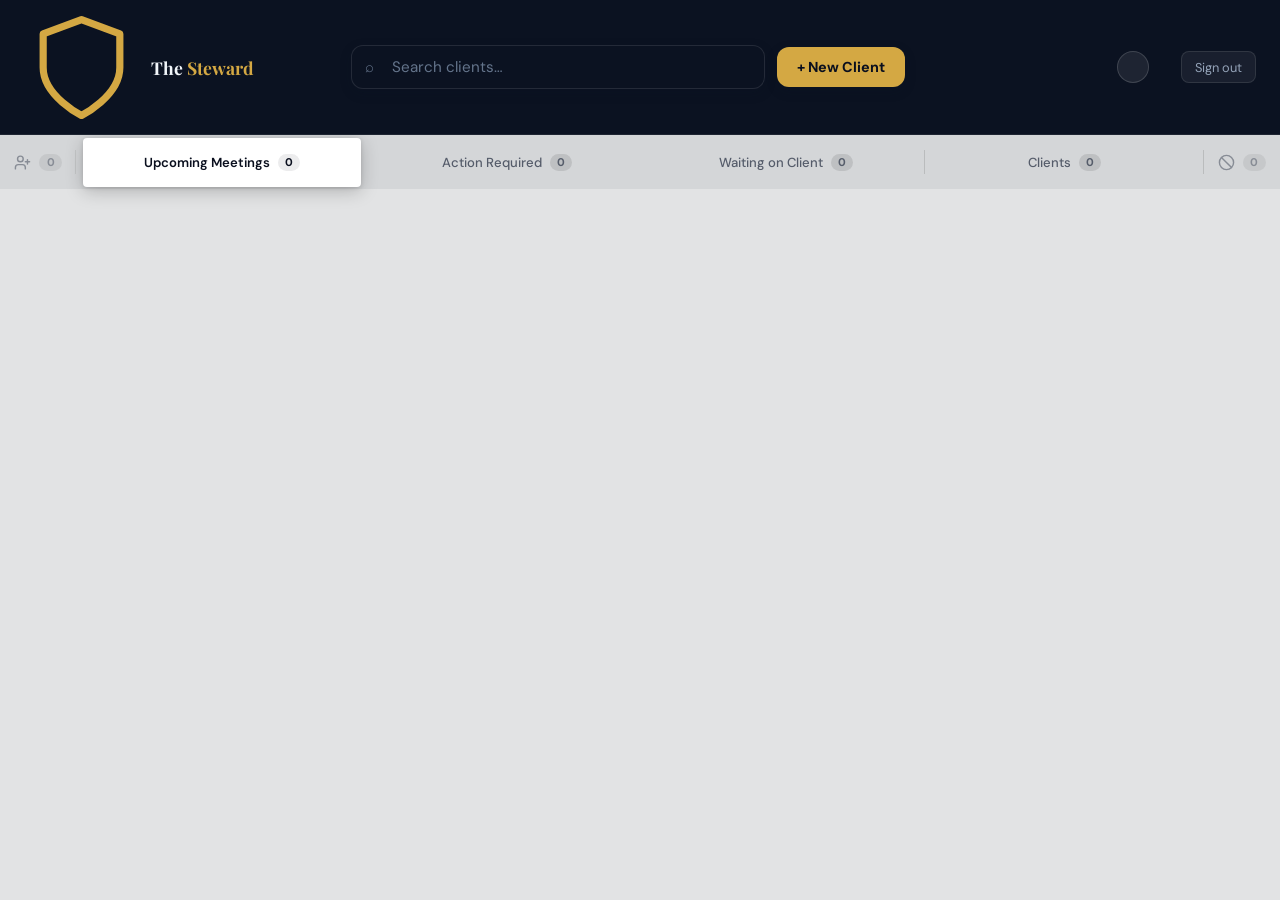
==== financial-tools.html @ 09fb2510 "Initial commit: Financial Tools, split out of the-steward repo Login, CRM/client pipeline, and live " ====
<!doctype html>
<html lang="en">
  <head>
    <meta charset="UTF-8" />
    <meta name="viewport" content="width=device-width,initial-scale=1.0" />
    <title>Dashboard — Financial Tools</title>
    <link rel="preconnect" href="https://fonts.googleapis.com" />
    <link rel="preconnect" href="https://fonts.gstatic.com" crossorigin />
    <link
      href="https://fonts.googleapis.com/css2?family=Playfair+Display:ital,wght@0,700;1,400&family=DM+Sans:opsz,wght@9..40,400;9..40,500;9..40,600;9..40,700&display=swap"
      rel="stylesheet"
      media="print"
      onload="this.media = 'all'" />
    <link rel="icon" type="image/svg+xml" href="resources/favicon.svg" />
    <style>
      *,
      *::before,
      *::after {
        box-sizing: border-box;
        margin: 0;
        padding: 0;
      }
      :root {
        --navy: #0a0f1e;
        --navy-2: #0f172a;
        --navy-3: #1e293b;
        --navy-4: #334155;
        --gold: #d4a843;
        --white: #f1f5f9;
        --muted: #94a3b8;
        --dim: #64748b;
        --fd: "Playfair Display", Georgia, serif;
        --fb: "DM Sans", ui-sans-serif, system-ui, sans-serif;
      }

      html {
        scroll-behavior: smooth;
      }

      body {
        background: #e2e3e4;
        min-height: 100dvh;
        font-family: var(--fb);
        -webkit-font-smoothing: antialiased;
        color: var(--navy-3);
      }

      /* ── Top bar ─────────────────────────────────────────────────────────── */
      .topbar {
        background: #0b1221;
        border-bottom: 1px solid rgba(255, 255, 255, 0.08);
        padding: 0.6rem 1.5rem;
        display: flex;
        align-items: center;
        justify-content: space-between;
        position: sticky;
        top: 0;
        z-index: 10;
        gap: 1rem;
      }

      .topbar-left {
        display: flex;
        align-items: center;
        gap: 0.75rem;
        flex-shrink: 0;
      }

      .topbar-logo img {
        width: 20px;
        height: 20px;
      }

      .topbar-title {
        font-family: var(--fd);
        font-size: 1.1rem;
        font-weight: 700;
        color: var(--white);
        white-space: nowrap;
      }

      .topbar-title span {
        color: var(--gold);
      }

      .topbar-center {
        width: 45%;
        display: flex;
        align-items: center;
        gap: 0.75rem;
        flex-shrink: 0;
      }

      .topbar-right {
        display: flex;
        align-items: center;
        gap: 1rem;
        flex-shrink: 0;
      }

      .advisor-name {
        font-size: 0.85rem;
        color: var(--muted);
      }

      .btn-signout {
        background: rgba(255, 255, 255, 0.06);
        border: 1px solid rgba(255, 255, 255, 0.1);
        border-radius: 0.5rem;
        color: var(--muted);
        cursor: pointer;
        font-family: var(--fb);
        font-size: 0.8rem;
        padding: 0.4rem 0.8rem;
        transition: background 0.15s;
      }

      .btn-signout:hover {
        background: rgba(255, 255, 255, 0.1);
        color: var(--white);
      }

      /* ── Main layout ─────────────────────────────────────────────────────── */
      .outer {
        margin: 0 auto;
        padding: 1.5rem 2rem 4rem;
        display: flex;
        flex-direction: column;
      }

      /* ── Search + New client bar ─────────────────────────────────────────── */
      .controls {
        display: flex;
        gap: 0.75rem;
      }

      .search-wrap {
        flex: 1;
        position: relative;
      }

      .search-icon {
        position: absolute;
        left: 0.9rem;
        top: 50%;
        transform: translateY(-50%);
        color: var(--dim);
        pointer-events: none;
        font-size: 0.95rem;
      }

      .search-input {
        width: 100%;
        background: #0b1221;
        border: 1px solid rgba(255, 255, 255, 0.1);
        border-radius: 0.75rem;
        color: var(--white);
        font-family: var(--fb);
        font-size: 0.95rem;
        padding: 0.7rem 0.9rem 0.7rem 2.5rem;
        outline: none;
        transition: border-color 0.15s;
        box-shadow: 0 4px 12px rgba(11, 18, 33, 0.2);
      }

      .search-input:focus {
        border-color: rgba(212, 168, 67, 0.4);
      }
      .search-input::placeholder {
        color: var(--dim);
      }

      .btn-new {
        background: var(--gold);
        border: none;
        border-radius: 0.75rem;
        color: var(--navy);
        cursor: pointer;
        font-family: var(--fb);
        font-size: 0.9rem;
        font-weight: 700;
        padding: 0.7rem 1.25rem;
        white-space: nowrap;
        transition:
          opacity 0.15s,
          transform 0.1s;
        box-shadow: 0 4px 12px rgba(11, 18, 33, 0.2);
      }

      .btn-new:hover {
        opacity: 0.9;
      }
      .btn-new:active {
        transform: scale(0.98);
      }

      /* ── Client cards ────────────────────────────────────────────────────── */
      .client-list {
        display: flex;
        flex-direction: column;
        gap: 0.5rem;
      }

      .client-card {
        background: #0b1221;
        border: 1px solid rgba(255, 255, 255, 0.08);
        border-radius: 0.75rem;
        padding: 0.85rem 1.25rem;
        display: flex;
        align-items: center;
        gap: 0;
        box-shadow: 0 4px 12px rgba(11, 18, 33, 0.15);
        transition: border-color 0.15s;
        position: relative;
        overflow: hidden;
      }

      .client-card:hover {
        border-color: rgba(212, 168, 67, 0.25);
      }

      .client-col {
        display: flex;
        align-items: center;
        gap: 0.5rem;
        min-width: 0;
        padding: 0 1rem;
        border-right: 1px solid rgba(255, 255, 255, 0.06);
      }

      .client-col:first-child {
        padding-left: 0;
      }
      .client-col:last-child {
        border-right: none;
        padding-right: 0;
      }

      .client-col-name {
        flex: 1.4;
        flex-direction: column;
        align-items: flex-start;
        gap: 0.25rem;
      }

      .client-col-email {
        flex: 1.8;
      }
      .client-col-phone {
        flex: 1.4;
      }

      .client-col-actions {
        flex-shrink: 0;
        gap: 0.5rem;
        border-right: none;
      }

      .client-name {
        font-size: 0.95rem;
        font-weight: 600;
        color: var(--white);
        white-space: nowrap;
        overflow: hidden;
        text-overflow: ellipsis;
      }

      .lead-card-row {
        display: flex;
        align-items: stretch;
        gap: 0.75rem;
        width: 100%;
      }
      .lead-source-col {
        width: 225px;
        display: flex;
        align-items: center;
        justify-content: center;
        background: #0b1221;
        border: 1px solid rgba(255, 255, 255, 0.08);
        border-radius: 0.75rem;
        padding: 0.85rem 1rem;
        box-shadow: 0 4px 12px rgba(11, 18, 33, 0.15);
        font-family: var(--fb);
        font-size: 0.82rem;
        font-weight: 600;
        color: var(--white);
        white-space: nowrap;
        text-align: center;
      }
      .lead-card-row .client-card {
        flex: 1;
        min-width: 0;
      }

      .client-col-time {
        flex: 0 0 auto;
        width: 3.75rem;
        justify-content: center;
        padding-left: 0;
      }
      .time-label {
        font-size: 0.85rem;
        font-weight: 700;
        color: var(--gold);
        cursor: pointer;
        padding: 0.15rem 0.35rem;
        border-radius: 0.3rem;
        transition: background 0.15s;
      }
      .time-label:hover {
        background: rgba(212, 168, 67, 0.12);
      }
      .time-label-empty {
        display: flex;
        align-items: center;
        justify-content: center;
        color: var(--gold);
        opacity: 0.8;
        cursor: pointer;
        padding: 0.15rem 0.35rem;
        border-radius: 0.3rem;
      }

      .date-divider {
        display: flex;
        align-items: center;
        gap: 0.85rem;
        padding: 1rem 0 0.4rem;
      }
      .date-divider:first-child {
        padding-top: 0.25rem;
      }
      .date-divider-label {
        font-size: 0.72rem;
        font-weight: 700;
        color: var(--muted);
        text-transform: uppercase;
        letter-spacing: 0.07em;
        white-space: nowrap;
      }
      .date-divider-line {
        flex: 1;
        height: 1px;
        background: rgba(255, 255, 255, 0.07);
      }


      .col-value {
        font-size: 0.82rem;
        color: var(--muted);
        white-space: nowrap;
        overflow: hidden;
        text-overflow: ellipsis;
        min-width: 0;
      }

      .col-empty {
        font-size: 0.82rem;
        color: var(--navy-4);
        font-style: italic;
      }

      .btn-copy-field {
        background: transparent;
        border: none;
        border-radius: 0.3rem;
        color: var(--dim);
        cursor: pointer;
        display: inline-flex;
        align-items: center;
        justify-content: center;
        padding: 0.2rem;
        flex-shrink: 0;
        transition: color 0.15s;
        line-height: 1;
      }

      .btn-copy-field:hover {
        color: var(--muted);
      }
      .btn-copy-field.copied {
        color: #86efac;
      }

      .btn-contact {
        background: transparent;
        border: none;
        border-radius: 0.3rem;
        cursor: pointer;
        display: inline-flex;
        align-items: center;
        justify-content: center;
        padding: 0.2rem;
        flex-shrink: 0;
        transition: color 0.15s;
        line-height: 1;
      }
      .btn-contact-wa  { color: #4ade80; }
      .btn-contact-wa:hover  { color: #86efac; }
      .btn-contact-mail { color: var(--white); opacity: 0.6; }
      .btn-contact-mail:hover { opacity: 1; }

      .btn-action {
        border-radius: 0.5rem;
        cursor: pointer;
        font-family: var(--fb);
        font-size: 0.8rem;
        font-weight: 600;
        padding: 0.45rem 0.85rem;
        transition:
          opacity 0.15s,
          background 0.15s;
        white-space: nowrap;
      }

      .btn-meeting {
        background: var(--gold);
        border: none;
        color: var(--navy);
      }

      .btn-meeting:hover {
        opacity: 0.88;
      }

      .btn-link {
        background: rgba(255, 255, 255, 0.06);
        border: 1px solid rgba(255, 255, 255, 0.1);
        color: var(--muted);
      }

      .btn-link:hover {
        background: rgba(255, 255, 255, 0.1);
        color: var(--white);
      }
      .btn-link.copied {
        color: #86efac;
        border-color: rgba(34, 197, 94, 0.3);
      }

      /* ── Empty state ─────────────────────────────────────────────────────── */
      .empty {
        text-align: center;
        padding: 3rem 1rem;
        color: var(--muted);
      }

      .empty p {
        font-size: 0.9rem;
        margin-top: 0.5rem;
      }

      /* ── Modal ───────────────────────────────────────────────────────────── */
      .modal-backdrop {
        position: fixed;
        inset: 0;
        background: rgba(0, 0, 0, 0.6);
        backdrop-filter: blur(4px);
        display: none;
        align-items: center;
        justify-content: center;
        z-index: 100;
        padding: 1rem;
      }

      .modal-backdrop.open {
        display: flex;
      }

      .modal {
        background: #0b1221;
        border: 1px solid rgba(255, 255, 255, 0.12);
        border-radius: 1.25rem;
        box-shadow: 0 25px 50px -12px rgba(0, 0, 0, 0.6);
        padding: 2rem;
        width: 100%;
        max-width: 420px;
        display: flex;
        flex-direction: column;
        gap: 1.25rem;
      }

      .modal h2 {
        font-family: var(--fd);
        font-size: 1.2rem;
        color: var(--white);
      }

      .modal-fields {
        display: flex;
        flex-direction: column;
        gap: 0.85rem;
      }

      .modal label {
        display: block;
        font-size: 0.78rem;
        font-weight: 600;
        color: var(--muted);
        text-transform: uppercase;
        letter-spacing: 0.05em;
        margin-bottom: 0.35rem;
      }

      .modal input {
        width: 100%;
        background: rgba(255, 255, 255, 0.05);
        border: 1px solid rgba(255, 255, 255, 0.1);
        border-radius: 0.6rem;
        color: var(--white);
        font-family: var(--fb);
        font-size: 0.9rem;
        padding: 0.65rem 0.85rem;
        outline: none;
        transition: border-color 0.15s;
      }

      .modal input:focus {
        border-color: rgba(212, 168, 67, 0.5);
      }
      .modal input::placeholder {
        color: var(--dim);
      }

      .modal textarea {
        width: 100%;
        background: rgba(255, 255, 255, 0.05);
        border: 1px solid rgba(255, 255, 255, 0.1);
        border-radius: 0.6rem;
        color: var(--white);
        font-family: var(--fb);
        font-size: 0.9rem;
        padding: 0.65rem 0.85rem;
        outline: none;
        resize: vertical;
        min-height: 140px;
        transition: border-color 0.15s;
      }

      .modal textarea:focus {
        border-color: rgba(212, 168, 67, 0.5);
      }
      .modal textarea::placeholder {
        color: var(--dim);
      }

      .modal-row {
        display: flex;
        gap: 0.65rem;
        align-items: stretch;
      }
      .modal-row > div {
        flex: 1;
        display: flex;
        flex-direction: column;
      }

      #modal.single-col .modal-row {
        flex-direction: column;
        gap: 0.85rem;
      }

      .modal select {
        width: 100%;
        background: rgba(255, 255, 255, 0.05);
        border: 1px solid rgba(255, 255, 255, 0.1);
        border-radius: 0.6rem;
        color: var(--white);
        font-family: var(--fb);
        font-size: 0.9rem;
        padding: 0.65rem 0.85rem;
        outline: none;
        cursor: pointer;
        transition: border-color 0.15s;
        color-scheme: dark;
      }
      .modal select:focus {
        border-color: rgba(212, 168, 67, 0.5);
      }

      .time-selects {
        display: flex;
        align-items: center;
        gap: 0.4rem;
        height: 100%;
      }
      .time-selects select {
        flex: 1;
        height: 100%;
        -webkit-appearance: none;
        -moz-appearance: none;
        appearance: none;
        text-align: center;
        text-align-last: center;
        padding-left: 0;
        padding-right: 0;
      }
      .time-sep {
        font-size: 1.1rem;
        font-weight: 700;
        color: var(--muted);
        flex-shrink: 0;
      }

      .modal-actions {
        display: flex;
        gap: 0.6rem;
      }

      .btn-cancel {
        flex: 1;
        background: rgba(255, 255, 255, 0.06);
        border: 1px solid rgba(255, 255, 255, 0.1);
        border-radius: 0.6rem;
        color: var(--muted);
        cursor: pointer;
        font-family: var(--fb);
        font-size: 0.9rem;
        padding: 0.6rem 1.1rem;
      }

      .btn-save {
        flex: 1;
        background: var(--gold);
        border: none;
        border-radius: 0.6rem;
        color: var(--navy);
        cursor: pointer;
        font-family: var(--fb);
        font-size: 0.9rem;
        font-weight: 700;
        padding: 0.6rem 1.25rem;
        transition: opacity 0.15s;
      }

      .btn-save:hover {
        opacity: 0.88;
      }
      .btn-save:disabled {
        opacity: 0.5;
        cursor: not-allowed;
      }


      .modal-error {
        background: rgba(239, 68, 68, 0.1);
        border: 1px solid rgba(239, 68, 68, 0.3);
        border-radius: 0.5rem;
        color: #fca5a5;
        font-size: 0.82rem;
        padding: 0.55rem 0.8rem;
        display: none;
      }

      .modal-error.visible {
        display: block;
      }

      /* ── Chevron button ──────────────────────────────────────────────────────── */
      .btn-chevron {
        background: transparent;
        border: none;
        color: var(--navy-4);
        cursor: pointer;
        display: inline-flex;
        align-items: center;
        justify-content: center;
        padding: 0.3rem 0.25rem;
        flex-shrink: 0;
        border-radius: 0.35rem;
        transition: color 0.15s;
        position: relative;
      }

      .btn-chevron:hover {
        color: var(--muted);
      }

      /* ── Dim overlay ─────────────────────────────────────────────────────────── */
      .row-dim {
        position: fixed;
        inset: 0;
        background: rgba(0, 0, 0, 0);
        z-index: 200;
        pointer-events: none;
        transition: background 0.2s;
      }

      .row-dim.open {
        background: rgba(0, 0, 0, 0.55);
        pointer-events: all;
      }

      /* ── Floating row action panel ───────────────────────────────────────────── */
      .row-panel {
        position: fixed;
        right: 0;
        z-index: 201;
        background: #0b1221;
        border: 1px solid rgba(255, 255, 255, 0.1);
        border-right: none;
        border-radius: 0.75rem 0 0 0.75rem;
        display: flex;
        align-items: center;
        gap: 0.6rem;
        padding: 0.6rem 3.25rem 0.6rem 1rem;
        box-shadow: -8px 0 32px rgba(0, 0, 0, 0.4);
        transform: translateX(110%);
        transition: transform 0.22s cubic-bezier(0.4, 0, 0.2, 1);
      }

      .row-panel.open {
        transform: translateX(0);
      }

      .btn-menu-action {
        border-radius: 0.5rem;
        cursor: pointer;
        font-family: var(--fb);
        font-size: 0.8rem;
        font-weight: 600;
        padding: 0.45rem 0.9rem;
        white-space: nowrap;
        display: inline-flex;
        align-items: center;
        gap: 0.45rem;
        transition:
          background 0.15s,
          border-color 0.15s;
      }

      .btn-menu-delete {
        background: rgba(239, 68, 68, 0.1);
        border: 1px solid rgba(239, 68, 68, 0.25);
        color: #fca5a5;
        overflow: hidden;
        position: relative;
      }

      .btn-menu-delete:hover {
        background: rgba(239, 68, 68, 0.18);
        border-color: rgba(239, 68, 68, 0.4);
      }

      .btn-menu-edit {
        background: rgba(212, 168, 67, 0.08);
        border: 1px solid rgba(212, 168, 67, 0.25);
        color: var(--gold);
      }
      .btn-menu-edit:hover {
        background: rgba(212, 168, 67, 0.16);
        border-color: rgba(212, 168, 67, 0.45);
      }


      /* ── Questionnaire dot ───────────────────────────────────────────────────── */
      .unread-corner {
        position: absolute;
        top: -24px;
        right: -24px;
        width: 48px;
        height: 48px;
        background: #ef4444;
        transform: rotate(45deg);
        pointer-events: none;
      }

      /* ── Tab bar ─────────────────────────────────────────────────────────────── */
      .tab-bar {
        display: flex;
        background: #d4d6d8;
        padding: 0.45rem 0;
      }

      .tab {
        flex: 1;
        display: flex;
        align-items: center;
        justify-content: center;
        gap: 0.5rem;
        padding: 0.7rem 1rem;
        font-size: 0.82rem;
        font-weight: 500;
        color: #555c6a;
        cursor: pointer;
        user-select: none;
        white-space: nowrap;
        border-radius: 0;
        transition: color 0.15s;
        position: relative;
        z-index: 0;
      }

      .tab-no-move {
        flex: 0 0 auto;
        padding: 0.7rem 0.9rem;
        opacity: 0.6;
      }
      .tab-no-move:hover {
        opacity: 1;
      }
      .tab-no-move.active {
        opacity: 1;
      }

      .tab:not(:last-child)::after {
        content: "";
        position: absolute;
        right: 0;
        top: 20%;
        height: 60%;
        width: 1px;
        background: rgba(0, 0, 0, 0.12);
      }

      .tab.active::after,
      .tab.active + .tab::after {
        display: none;
      }

      .tab:hover:not(.active) {
        color: #2a3040;
      }

      .tab.active {
        background: #ffffff;
        color: #0a0f1e;
        font-weight: 600;
        z-index: 1;
        box-shadow:
          0 4px 18px rgba(0, 0, 0, 0.22),
          0 1px 4px rgba(0, 0, 0, 0.12);
        border-radius: 0.25rem;
        margin: -0.3rem 0.4rem;
        padding: 0.9rem 1rem;
      }

      .tab.drag-over {
        background: rgba(212, 168, 67, 0.25);
        color: #7a5a10;
      }

      .tab-count {
        background: rgba(0, 0, 0, 0.1);
        border-radius: 99px;
        font-size: 0.7rem;
        font-weight: 700;
        padding: 0.1rem 0.45rem;
        color: inherit;
        min-width: 1.4rem;
        text-align: center;
        transition: background 0.15s;
      }

      .tab.active .tab-count {
        background: rgba(10, 15, 30, 0.08);
      }

      .client-card.dragging {
        opacity: 0.35;
        cursor: grabbing;
      }

      .client-card {
        cursor: grab;
      }

      /* ── Custom drag ghost ───────────────────────────────────────────────────── */
      .drag-ghost-el {
        position: fixed;
        z-index: 9999;
        pointer-events: none;
        display: flex;
        align-items: center;
        gap: 0.5rem;
        background: #0b1221;
        border: 1px solid rgba(255, 255, 255, 0.15);
        border-radius: 0.6rem;
        padding: 0.5rem 0.9rem;
        font-family: var(--fb);
        font-size: 0.82rem;
        font-weight: 500;
        color: var(--muted);
        box-shadow: 0 8px 28px rgba(0, 0, 0, 0.45);
        transition:
          background 0.15s,
          border-color 0.15s,
          color 0.15s,
          border-radius 0.15s,
          padding 0.15s;
        white-space: nowrap;
      }

      .drag-ghost-el.is-drop {
        background: #052a14;
        border-color: #22c55e;
        color: #4ade80;
        border-radius: 50%;
        padding: 0.7rem;
        font-size: 0;
        gap: 0;
      }

      .drag-ghost-el .ghost-label {
        transition: opacity 0.12s;
      }
      .drag-ghost-el.is-drop .ghost-label {
        opacity: 0;
        width: 0;
        overflow: hidden;
      }

      .drag-ghost-el .ghost-arrow {
        display: none;
        color: #4ade80;
      }
      .drag-ghost-el.is-drop .ghost-arrow {
        display: flex;
      }
      .btn-menu-delete.confirming {
        background: rgba(239, 68, 68, 0.2);
        border-color: rgba(239, 68, 68, 0.5);
      }

      .delete-state {
        display: flex;
        align-items: center;
        gap: 0.4rem;
        white-space: nowrap;
        transition: transform 0.22s cubic-bezier(0.4, 0, 0.2, 1);
      }

      .confirm-state {
        position: absolute;
        inset: 0;
        display: flex;
        align-items: center;
        justify-content: center;
        gap: 0.4rem;
        white-space: nowrap;
        transform: translateX(100%);
        transition: transform 0.22s cubic-bezier(0.4, 0, 0.2, 1);
      }

      .btn-menu-delete.confirming .delete-state {
        transform: translateX(-100%);
      }
      .btn-menu-delete.confirming .confirm-state {
        transform: translateX(0);
      }

      /* ── Topbar profile button ───────────────────────────────────────────────── */
      .topbar-profile-btn {
        background: rgba(255, 255, 255, 0.08);
        border: 1.5px solid rgba(255, 255, 255, 0.15);
        border-radius: 50%;
        cursor: pointer;
        width: 32px;
        height: 32px;
        padding: 0;
        overflow: hidden;
        flex-shrink: 0;
        display: flex;
        align-items: center;
        justify-content: center;
        transition: border-color 0.15s;
      }
      .topbar-profile-btn:hover {
        border-color: var(--gold);
      }
      .topbar-profile-btn img {
        width: 100%;
        height: 100%;
        object-fit: cover;
      }
      .topbar-profile-btn span {
        font-size: 0.68rem;
        font-weight: 700;
        color: var(--gold);
      }

      /* ── Profile modal avatar ────────────────────────────────────────────────── */
      .profile-avatar-wrap {
        width: 88px;
        height: 88px;
        border-radius: 50%;
        border: 2px dashed rgba(255, 255, 255, 0.2);
        cursor: pointer;
        margin: 0 auto 0.25rem;
        position: relative;
        overflow: hidden;
        display: flex;
        align-items: center;
        justify-content: center;
        background: rgba(255, 255, 255, 0.04);
        transition: border-color 0.15s;
        flex-shrink: 0;
      }
      .profile-avatar-wrap:hover {
        border-color: var(--gold);
      }
      .profile-avatar-wrap img {
        width: 100%;
        height: 100%;
        object-fit: cover;
        border-radius: 50%;
      }
      .profile-avatar-initials {
        font-size: 1.6rem;
        font-weight: 700;
        color: var(--gold);
      }
      .profile-avatar-hint {
        position: absolute;
        inset: 0;
        background: rgba(0, 0, 0, 0.55);
        display: flex;
        align-items: center;
        justify-content: center;
        font-size: 0.68rem;
        color: var(--white);
        opacity: 0;
        transition: opacity 0.15s;
        text-align: center;
        padding: 0.5rem;
        border-radius: 50%;
      }
      .profile-avatar-wrap:hover .profile-avatar-hint {
        opacity: 1;
      }
    </style>
  </head>
  <body>
    <!-- Top bar -->
    <div class="topbar">
      <div class="topbar-left">
        <img class="topbar-logo" src="resources/logo.svg" alt="" />
        <span class="topbar-title">The <span>Steward</span></span>
      </div>
      <div class="topbar-center">
        <div class="search-wrap">
          <span class="search-icon">⌕</span>
          <input class="search-input" type="search" id="search" placeholder="Search clients…" oninput="filterClients()" />
        </div>
        <button class="btn-new" onclick="openModal()">+ New Client</button>
      </div>
      <div class="topbar-right">
        <button class="topbar-profile-btn" id="topbar-profile-btn" onclick="openProfileModal()" title="Edit profile">
          <img id="topbar-avatar-img" src="" alt="" style="display: none" />
          <span id="topbar-avatar-initials"></span>
        </button>
        <span class="advisor-name" id="advisor-name"></span>
        <button class="btn-signout" onclick="signOut()">Sign out</button>
      </div>
    </div>

    <!-- Tab bar -->
    <div class="tab-bar" id="tab-bar">
      <div class="tab tab-no-move" data-tab="leads" title="Leads — questionnaire submissions from new contacts">
        <svg xmlns="http://www.w3.org/2000/svg" width="17" height="17" viewBox="0 0 24 24" fill="none" stroke="currentColor" stroke-width="2" stroke-linecap="round" stroke-linejoin="round">
          <path d="M16 21v-2a4 4 0 0 0-4-4H6a4 4 0 0 0-4 4v2"/>
          <circle cx="9" cy="7" r="4"/>
          <line x1="19" y1="8" x2="19" y2="14"/>
          <line x1="22" y1="11" x2="16" y2="11"/>
        </svg>
        <span class="tab-count" id="count-leads">0</span>
      </div>
      <div class="tab active" data-tab="upcoming">Upcoming Meetings <span class="tab-count" id="count-upcoming">0</span></div>
      <div class="tab" data-tab="action-you">Action Required <span class="tab-count" id="count-action-you">0</span></div>
      <div class="tab" data-tab="action-client">Waiting on Client <span class="tab-count" id="count-action-client">0</span></div>
      <div class="tab" data-tab="clients">Clients <span class="tab-count" id="count-clients">0</span></div>
      <div class="tab tab-no-move" data-tab="no-move" title="Did Not Move Forward">
        <svg xmlns="http://www.w3.org/2000/svg" width="17" height="17" viewBox="0 0 24 24" fill="none" stroke="currentColor" stroke-width="2" stroke-linecap="round" stroke-linejoin="round">
          <circle cx="12" cy="12" r="10" />
          <line x1="4.93" y1="4.93" x2="19.07" y2="19.07" />
        </svg>
        <span class="tab-count" id="count-no-move">0</span>
      </div>
    </div>

    <!-- Main -->
    <div class="outer">
      <div class="client-list" id="client-list">
        <!-- populated by JS -->
      </div>
    </div>

    <!-- New client modal -->
    <div class="modal-backdrop" id="modal">
      <div class="modal">
        <h2>New Client</h2>
        <div class="modal-fields">
          <div>
            <label for="m-first">First Names</label>
            <input type="text" id="m-first" placeholder="e.g. Jane Anne" />
          </div>
          <div>
            <label for="m-last">Surname</label>
            <input type="text" id="m-last" placeholder="e.g. Smith" />
          </div>
          <div>
            <label for="m-email">Email</label>
            <input type="email" id="m-email" placeholder="jane@example.com" />
          </div>
          <div>
            <label for="m-phone">Phone</label>
            <input type="tel" id="m-phone" placeholder="+27 82 000 0000" />
          </div>
          <div>
            <label for="m-notes">Notes <span style="text-transform:none;font-weight:400;letter-spacing:normal">(optional)</span></label>
            <textarea id="m-notes" placeholder="Any notes about this client…"></textarea>
          </div>
        </div>
        <div class="modal-error" id="modal-error"></div>
        <div class="modal-actions">
          <button class="btn-cancel" onclick="closeModal()">Cancel</button>
          <button class="btn-save" id="btn-save" onclick="createClient()">Create Client</button>
        </div>
      </div>
    </div>

    <!-- Meeting date modal (shown when dragging to Upcoming) -->
    <div class="modal-backdrop" id="meeting-date-modal">
      <div class="modal">
        <h2>Schedule Meeting</h2>
        <div class="modal-fields">
          <div class="modal-row">
            <div>
              <label for="md-date">Date</label>
              <input type="date" id="md-date" />
            </div>
            <div>
              <label>Time</label>
              <div class="time-selects">
                <select id="md-hour"></select>
                <span class="time-sep">:</span>
                <select id="md-min"></select>
              </div>
            </div>
          </div>
        </div>
        <div class="modal-error" id="md-error"></div>
        <div class="modal-actions">
          <button class="btn-cancel" onclick="closeMeetingDateModal()">Close</button>
          <button class="btn-cancel" id="md-clear-btn" onclick="clearMeetingDate()" style="display:none;color:#fca5a5;border-color:rgba(239,68,68,0.25)">Clear</button>
          <button class="btn-save" id="md-save-btn" onclick="confirmMeetingDate()">Confirm</button>
        </div>
      </div>
    </div>

    <!-- Profile modal -->
    <div class="modal-backdrop" id="profile-modal">
      <div class="modal">
        <h2>My Profile</h2>
        <div class="profile-avatar-wrap" onclick="document.getElementById('profile-photo-input').click()">
          <img id="profile-avatar-img" src="" alt="" style="display: none" />
          <span id="profile-avatar-initials" class="profile-avatar-initials"></span>
          <div class="profile-avatar-hint">Click to change photo</div>
          <input type="file" id="profile-photo-input" accept="image/*" style="display: none" />
        </div>
        <div class="modal-fields">
          <div>
            <label for="p-name">Display Name</label>
            <input type="text" id="p-name" placeholder="e.g. Jane Smith" />
          </div>
          <div>
            <label for="p-phone">Phone Number</label>
            <input type="tel" id="p-phone" placeholder="+27 82 000 0000" />
          </div>
          <div>
            <label for="p-linkedin">LinkedIn URL</label>
            <input type="url" id="p-linkedin" placeholder="https://linkedin.com/in/yourprofile" />
          </div>
        </div>
        <div class="modal-error" id="profile-error"></div>
        <div class="modal-actions">
          <button class="btn-cancel" onclick="closeProfileModal()">Cancel</button>
          <button class="btn-save" id="profile-save-btn" onclick="saveProfile()">Save Changes</button>
        </div>
      </div>
    </div>

    <!-- Notes modal -->
    <div class="modal-backdrop" id="notes-modal">
      <div class="modal">
        <h2>Notes</h2>
        <div class="modal-fields">
          <div>
            <textarea id="notes-text" placeholder="Type any notes about this client…"></textarea>
          </div>
        </div>
        <div class="modal-error" id="notes-error"></div>
        <div class="modal-actions">
          <button class="btn-cancel" onclick="closeNotesModal()">Cancel</button>
          <button class="btn-save" id="notes-save-btn" onclick="saveNotes()">Save Notes</button>
        </div>
      </div>
    </div>

    <!-- Dim + floating row action panel -->
    <div class="row-dim" id="row-dim" onclick="closeRowPanel()"></div>
    <div class="row-panel" id="row-panel">
      <button class="btn-menu-action btn-menu-delete" id="row-panel-delete">
        <span class="delete-state">
          Delete
          <svg xmlns="http://www.w3.org/2000/svg" width="13" height="13" viewBox="0 0 24 24" fill="none" stroke="currentColor" stroke-width="2" stroke-linecap="round" stroke-linejoin="round">
            <polyline points="9 18 15 12 9 6" />
          </svg>
        </span>
        <span class="confirm-state">
          Confirm
          <svg xmlns="http://www.w3.org/2000/svg" width="13" height="13" viewBox="0 0 24 24" fill="none" stroke="currentColor" stroke-width="2" stroke-linecap="round" stroke-linejoin="round">
            <polyline points="9 18 15 12 9 6" />
          </svg>
        </span>
      </button>
      <button class="btn-menu-action btn-menu-edit" id="row-panel-edit" onclick="openEditModal()">
        Edit
        <svg xmlns="http://www.w3.org/2000/svg" width="13" height="13" viewBox="0 0 24 24" fill="none" stroke="currentColor" stroke-width="2" stroke-linecap="round" stroke-linejoin="round">
          <path d="M11 4H4a2 2 0 0 0-2 2v14a2 2 0 0 0 2 2h14a2 2 0 0 0 2-2v-7" />
          <path d="M18.5 2.5a2.121 2.121 0 0 1 3 3L12 15l-4 1 1-4 9.5-9.5z" />
        </svg>
      </button>
      <button class="btn-menu-action btn-menu-edit" id="row-panel-questionnaire" onclick="openQuestionnaire()">
        Open Tool
        <svg xmlns="http://www.w3.org/2000/svg" width="13" height="13" viewBox="0 0 24 24" fill="none" stroke="currentColor" stroke-width="2" stroke-linecap="round" stroke-linejoin="round">
          <polyline points="9 18 15 12 9 6"/>
        </svg>
      </button>
      <button class="btn-menu-action btn-menu-edit" id="row-panel-notes" onclick="openNotesModal()">
        Notes
        <svg xmlns="http://www.w3.org/2000/svg" width="13" height="13" viewBox="0 0 24 24" fill="none" stroke="currentColor" stroke-width="2" stroke-linecap="round" stroke-linejoin="round">
          <path d="M4 3h16v14H8l-4 4z"/>
        </svg>
      </button>
      <button class="btn-chevron" onclick="closeRowPanel()" title="Close">
        <svg xmlns="http://www.w3.org/2000/svg" width="15" height="15" viewBox="0 0 24 24" fill="none" stroke="currentColor" stroke-width="2" stroke-linecap="round" stroke-linejoin="round">
          <polyline points="9 18 15 12 9 6" />
        </svg>
      </button>
    </div>

    <script type="module">
      import { supabase } from "./resources/supabase.js";

      // ── Auth guard ────────────────────────────────────────────────────────────
      const {
        data: { session },
      } = await supabase.auth.getSession();
      if (!session) {
        location.href = "./login.html";
      }

      const advisorId = session.user.id;


      // ── Load advisor profile ──────────────────────────────────────────────────
      const { data: advisor } = await supabase.from("advisors").select("name, company_name, logo_url, phone, linkedin_url").eq("id", advisorId).single();

      let advisorProfile = advisor || {};

      function getInitials(str) {
        return (
          (str || "")
            .split(" ")
            .map((p) => p[0])
            .join("")
            .slice(0, 2)
            .toUpperCase() || "?"
        );
      }

      function applyAdvisorToTopbar() {
        const displayName = advisorProfile.name || advisorProfile.company_name || session.user.email;
        document.getElementById("advisor-name").textContent = displayName;
        const img = document.getElementById("topbar-avatar-img");
        const inits = document.getElementById("topbar-avatar-initials");
        if (advisorProfile.logo_url) {
          img.src = advisorProfile.logo_url;
          img.style.display = "";
          inits.style.display = "none";
        } else {
          img.style.display = "none";
          inits.style.display = "";
          inits.textContent = getInitials(displayName);
        }
      }

      applyAdvisorToTopbar();

      // ── Profile modal ─────────────────────────────────────────────────────────
      let _pendingPhotoFile = null;

      window.openProfileModal = function () {
        document.getElementById("p-name").value = advisorProfile.name || "";
        document.getElementById("p-phone").value = advisorProfile.phone || "";
        document.getElementById("p-linkedin").value = advisorProfile.linkedin_url || "";

        const img = document.getElementById("profile-avatar-img");
        const inits = document.getElementById("profile-avatar-initials");
        if (advisorProfile.logo_url) {
          img.src = advisorProfile.logo_url;
          img.style.display = "";
          inits.style.display = "none";
        } else {
          img.style.display = "none";
          inits.style.display = "";
          inits.textContent = getInitials(advisorProfile.name || advisorProfile.company_name || session.user.email);
        }

        _pendingPhotoFile = null;
        document.getElementById("profile-photo-input").value = "";
        document.getElementById("profile-error").classList.remove("visible");
        document.getElementById("profile-modal").classList.add("open");
      };

      window.closeProfileModal = function () {
        document.getElementById("profile-modal").classList.remove("open");
        _pendingPhotoFile = null;
      };

      document.getElementById("profile-photo-input").addEventListener("change", function () {
        const file = this.files[0];
        if (!file) return;
        _pendingPhotoFile = file;
        const reader = new FileReader();
        reader.onload = (e) => {
          const img = document.getElementById("profile-avatar-img");
          const inits = document.getElementById("profile-avatar-initials");
          img.src = e.target.result;
          img.style.display = "";
          inits.style.display = "none";
        };
        reader.readAsDataURL(file);
      });

      window.saveProfile = async function () {
        const name = document.getElementById("p-name").value.trim();
        const phone = document.getElementById("p-phone").value.trim();
        const linkedin = document.getElementById("p-linkedin").value.trim();
        const saveBtn = document.getElementById("profile-save-btn");
        const errEl = document.getElementById("profile-error");

        errEl.classList.remove("visible");
        saveBtn.disabled = true;
        saveBtn.textContent = "Saving…";

        let logoUrl = advisorProfile.logo_url || null;

        if (_pendingPhotoFile) {
          const ext = _pendingPhotoFile.name.split(".").pop();
          const path = `${advisorId}/avatar.${ext}`;
          const { error: uploadError } = await supabase.storage.from("advisor-photos").upload(path, _pendingPhotoFile, { upsert: true, contentType: _pendingPhotoFile.type });

          if (uploadError) {
            errEl.textContent = "Photo upload failed: " + uploadError.message;
            errEl.classList.add("visible");
            saveBtn.disabled = false;
            saveBtn.textContent = "Save Changes";
            return;
          }

          const {
            data: { publicUrl },
          } = supabase.storage.from("advisor-photos").getPublicUrl(path);
          logoUrl = publicUrl;
        }

        const { error } = await supabase
          .from("advisors")
          .update({ name: name || null, phone: phone || null, linkedin_url: linkedin || null, logo_url: logoUrl })
          .eq("id", advisorId);

        if (error) {
          errEl.textContent = error.message;
          errEl.classList.add("visible");
          saveBtn.disabled = false;
          saveBtn.textContent = "Save Changes";
          return;
        }

        advisorProfile = { ...advisorProfile, name, phone, linkedin_url: linkedin, logo_url: logoUrl };
        // Force browser to reload the image if URL didn't change
        if (logoUrl) document.getElementById("topbar-avatar-img").src = logoUrl + "?t=" + Date.now();
        applyAdvisorToTopbar();

        saveBtn.disabled = false;
        saveBtn.textContent = "Save Changes";
        closeProfileModal();
      };

      document.getElementById("profile-modal").addEventListener("click", function (e) {
        if (e.target === this) closeProfileModal();
      });

      // ── Load clients ──────────────────────────────────────────────────────────
      let allClients = [];

      async function loadClients() {
        const { data, error } = await supabase
          .from("clients")
          .select("id, first_name, last_name, email, phone, meeting_date, meeting_time, tab, source, questionnaire_unread, questionnaire_submitted_at, notes")
          .order("created_at", { ascending: false });

        if (error) {
          console.error(error);
          return;
        }
        allClients = data || [];
        updateTabCounts();
        renderClients(allClients);
      }

      function buildCard(c) {
        const name = `${c.first_name} <span style="font-weight:400;color:var(--muted)">${c.last_name}</span>`;
        const emailVal = c.email ? c.email.replace(/'/g, "\\'") : "";
        const phoneVal = c.phone ? c.phone.replace(/'/g, "\\'") : "";
        const waNum    = c.phone ? c.phone.replace(/\D/g, "").replace(/^0/, "27") : "";
        const calIcon = `<svg xmlns="http://www.w3.org/2000/svg" width="15" height="15" viewBox="0 0 24 24" fill="none" stroke="currentColor" stroke-width="2" stroke-linecap="round" stroke-linejoin="round"><rect x="3" y="4" width="18" height="18" rx="2"/><line x1="16" y1="2" x2="16" y2="6"/><line x1="8" y1="2" x2="8" y2="6"/><line x1="3" y1="10" x2="21" y2="10"/></svg>`;
        const timeCol = `<div class="client-col client-col-time">
               ${
                 c.meeting_date && c.meeting_time
                   ? `<span class="time-label" onclick="openMeetingDateModal('${c.id}', '${c.meeting_date}', '${c.meeting_time}')">${c.meeting_time.slice(0, 5).replace(":", "h")}</span>`
                   : `<span class="time-label-empty" onclick="openMeetingDateModal('${c.id}', '${c.meeting_date || ""}', '')" title="Schedule meeting">${calIcon}</span>`
               }
             </div>`;

        return `<div class="client-card" draggable="true" data-id="${c.id}">
          ${timeCol}
          <div class="client-col client-col-name">
            <div class="client-name">${name}</div>
          </div>
          <div class="client-col client-col-email">
            ${
              c.email
                ? `<a class="btn-contact btn-contact-mail" href="mailto:${emailVal}" title="Send email"><svg xmlns="http://www.w3.org/2000/svg" width="14" height="14" viewBox="0 0 24 24" fill="none" stroke="currentColor" stroke-width="2" stroke-linecap="round" stroke-linejoin="round"><rect x="2" y="4" width="20" height="16" rx="2"/><path d="m22 7-8.97 5.7a1.94 1.94 0 0 1-2.06 0L2 7"/></svg></a><span class="col-value">${c.email}</span><button class="btn-copy-field" title="Copy email" onclick="copyText('${emailVal}', this)"><svg xmlns="http://www.w3.org/2000/svg" width="13" height="13" viewBox="0 0 24 24" fill="none" stroke="currentColor" stroke-width="2" stroke-linecap="round" stroke-linejoin="round"><rect x="9" y="9" width="13" height="13" rx="2"/><path d="M5 15H4a2 2 0 0 1-2-2V4a2 2 0 0 1 2-2h9a2 2 0 0 1 2 2v1"/></svg></button>`
                : `<span class="col-empty">—</span>`
            }
          </div>
          <div class="client-col client-col-phone">
            ${
              c.phone
                ? `<a class="btn-contact btn-contact-wa" href="https://wa.me/${waNum}" target="_blank" title="Open WhatsApp"><svg xmlns="http://www.w3.org/2000/svg" width="14" height="14" viewBox="0 0 24 24" fill="currentColor"><path d="M17.472 14.382c-.297-.149-1.758-.867-2.03-.967-.273-.099-.471-.148-.67.15-.197.297-.767.966-.94 1.164-.173.199-.347.223-.644.075-.297-.15-1.255-.463-2.39-1.475-.883-.788-1.48-1.761-1.653-2.059-.173-.297-.018-.458.13-.606.134-.133.298-.347.446-.52.149-.174.198-.298.298-.497.099-.198.05-.371-.025-.52-.075-.149-.669-1.612-.916-2.207-.242-.579-.487-.5-.669-.51-.173-.008-.371-.01-.57-.01-.198 0-.52.074-.792.372-.272.297-1.04 1.016-1.04 2.479 0 1.462 1.065 2.875 1.213 3.074.149.198 2.096 3.2 5.077 4.487.709.306 1.262.489 1.694.625.712.227 1.36.195 1.871.118.571-.085 1.758-.719 2.006-1.413.248-.694.248-1.289.173-1.413-.074-.124-.272-.198-.57-.347m-5.421 7.403h-.004a9.87 9.87 0 0 1-5.031-1.378l-.361-.214-3.741.982.998-3.648-.235-.374a9.86 9.86 0 0 1-1.51-5.26c.001-5.45 4.436-9.884 9.888-9.884 2.64 0 5.122 1.03 6.988 2.898a9.825 9.825 0 0 1 2.893 6.994c-.003 5.45-4.437 9.884-9.885 9.884m8.413-18.297A11.815 11.815 0 0 0 12.05 0C5.495 0 .16 5.335.157 11.892c0 2.096.547 4.142 1.588 5.945L.057 24l6.305-1.654a11.882 11.882 0 0 0 5.683 1.448h.005c6.554 0 11.89-5.335 11.893-11.893a11.821 11.821 0 0 0-3.48-8.413Z"/></svg></a><span class="col-value">${c.phone}</span><button class="btn-copy-field" title="Copy phone" onclick="copyText('${phoneVal}', this)"><svg xmlns="http://www.w3.org/2000/svg" width="13" height="13" viewBox="0 0 24 24" fill="none" stroke="currentColor" stroke-width="2" stroke-linecap="round" stroke-linejoin="round"><rect x="9" y="9" width="13" height="13" rx="2"/><path d="M5 15H4a2 2 0 0 1-2-2V4a2 2 0 0 1 2-2h9a2 2 0 0 1 2 2v1"/></svg></button>`
                : `<span class="col-empty">—</span>`
            }
          </div>
          <div class="client-col client-col-actions">
            <button class="btn-action btn-meeting" onclick="openMeeting('${c.id}')">Open Meeting</button>
          </div>
          ${c.questionnaire_unread ? `<span class="unread-corner"></span>` : ""}
          <button class="btn-chevron" onclick="openRowPanel('${c.id}', this)" title="More options">
            <svg xmlns="http://www.w3.org/2000/svg" width="15" height="15" viewBox="0 0 24 24" fill="none" stroke="currentColor" stroke-width="2" stroke-linecap="round" stroke-linejoin="round"><polyline points="9 18 15 12 9 6"/></svg>
          </button>
        </div>`;
      }

      function renderClients(clients) {
        const list = document.getElementById("client-list");
        const tab = getActiveTab();
        clients = clients.filter((c) => clientTab(c) === tab);

        if (!clients.length) {
          list.innerHTML = `<div class="empty"><strong style="color:var(--muted)">Nothing here yet</strong></div>`;
          return;
        }

        if (tab === "upcoming") {
          clients.sort((a, b) => {
            if (!a.meeting_date && !b.meeting_date) return 0;
            if (!a.meeting_date) return 1;
            if (!b.meeting_date) return -1;
            if (a.meeting_date !== b.meeting_date) return new Date(a.meeting_date) - new Date(b.meeting_date);
            return (a.meeting_time || "").localeCompare(b.meeting_time || "");
          });

          // Group by date
          const groups = {};
          const noDate = [];
          clients.forEach((c) => {
            if (c.meeting_date) {
              (groups[c.meeting_date] = groups[c.meeting_date] || []).push(c);
            } else {
              noDate.push(c);
            }
          });

          let html = "";
          Object.keys(groups)
            .sort()
            .forEach((date) => {
              const d = new Date(date + "T00:00:00");
              const label = d.toLocaleDateString("en-ZA", { weekday: "long", day: "numeric", month: "long", year: "numeric" });
              html += `<div class="date-divider"><span class="date-divider-label">${label}</span><div class="date-divider-line"></div></div>`;
              html += groups[date].map((c) => buildCard(c)).join("");
            });
          if (noDate.length) {
            html += `<div class="date-divider"><span class="date-divider-label">No date set</span><div class="date-divider-line"></div></div>`;
            html += noDate.map((c) => buildCard(c)).join("");
          }
          list.innerHTML = html;
        } else if (tab === "leads") {
          list.innerHTML = clients.map((c) => {
            const label = SOURCE_LABELS[c.source] || c.source || "—";
            return `<div class="lead-card-row">
              <div class="lead-source-col">${label}</div>
              ${buildCard(c)}
            </div>`;
          }).join("");
        } else {
          list.innerHTML = clients.map((c) => buildCard(c)).join("");
        }
      }

      window.filterClients = function () {
        const q = document.getElementById("search").value.toLowerCase();
        const filtered = allClients.filter((c) => `${c.first_name} ${c.last_name}`.toLowerCase().includes(q) || (c.email || "").toLowerCase().includes(q) || (c.phone || "").includes(q));
        renderClients(filtered);
        updateTabCounts();
      };

      window.copyLink = function (link, btn) {
        navigator.clipboard.writeText(link).then(() => {
          btn.textContent = "Copied!";
          btn.classList.add("copied");
          setTimeout(() => {
            btn.textContent = "Copy Questionnaire Link";
            btn.classList.remove("copied");
          }, 2000);
        });
      };

      window.copyText = function (text, btn) {
        navigator.clipboard.writeText(text).then(() => {
          const prev = btn.innerHTML;
          btn.innerHTML = `<svg xmlns="http://www.w3.org/2000/svg" width="13" height="13" viewBox="0 0 24 24" fill="none" stroke="currentColor" stroke-width="2.5" stroke-linecap="round" stroke-linejoin="round"><polyline points="20 6 9 17 4 12"/></svg>`;
          btn.classList.add("copied");
          setTimeout(() => {
            btn.innerHTML = prev;
            btn.classList.remove("copied");
          }, 1500);
        });
      };

      window.openMeeting = function (clientId) {
        location.href = `./meeting-dashboard.html?client=${clientId}`;
      };

      // ── New client modal ──────────────────────────────────────────────────────
      window.openModal = function () {
        document.getElementById("modal").classList.add("open");
        document.getElementById("m-first").focus();
      };

      let editingClientId = null;

      window.closeModal = function () {
        const modal = document.getElementById("modal");
        modal.classList.remove("open", "single-col");
        ["m-first", "m-last", "m-email", "m-phone", "m-notes"].forEach((id) => (document.getElementById(id).value = ""));
        document.getElementById("modal-error").classList.remove("visible");
        editingClientId = null;
        document.querySelector("#modal h2").textContent = "New Client";
        document.getElementById("btn-save").textContent = "Create Client";
        document.getElementById("btn-save").onclick = createClient;
      };

      window.openEditModal = function () {
        if (!panelClientId) return;
        const c = allClients.find((x) => x.id === panelClientId);
        if (!c) return;
        editingClientId = panelClientId;
        closeRowPanel();
        document.getElementById("m-first").value = c.first_name || "";
        document.getElementById("m-last").value = c.last_name || "";
        document.getElementById("m-email").value = c.email || "";
        document.getElementById("m-phone").value = c.phone || "";
        document.getElementById("m-notes").value = c.notes || "";
        document.querySelector("#modal h2").textContent = "Edit Client";
        document.getElementById("btn-save").textContent = "Save Changes";
        document.getElementById("btn-save").onclick = updateClient;
        document.getElementById("modal-error").classList.remove("visible");
        document.getElementById("modal").classList.add("open", "single-col");
        setTimeout(() => document.getElementById("m-first").focus(), 50);
      };

      window.updateClient = async function () {
        const firstName = document.getElementById("m-first").value.trim();
        const lastName = document.getElementById("m-last").value.trim();
        const email = normaliseEmail(document.getElementById("m-email").value);
        const phone = normalisePhone(document.getElementById("m-phone").value);
        const notes = document.getElementById("m-notes").value.trim();
        const saveBtn = document.getElementById("btn-save");
        const errEl = document.getElementById("modal-error");

        errEl.classList.remove("visible");
        if (!firstName || !lastName) {
          errEl.textContent = "First and last name are required.";
          errEl.classList.add("visible");
          return;
        }

        saveBtn.disabled = true;
        saveBtn.textContent = "Saving…";

        const { error } = await supabase
          .from("clients")
          .update({
            first_name: firstName,
            last_name: lastName,
            email: email || null,
            phone: phone || null,
            notes: notes || null,
          })
          .eq("id", editingClientId);

        saveBtn.disabled = false;
        saveBtn.textContent = "Save Changes";

        if (error) {
          errEl.textContent = error.message;
          errEl.classList.add("visible");
          return;
        }

        const c = allClients.find((x) => x.id === editingClientId);
        if (c) {
          c.first_name = firstName;
          c.last_name = lastName;
          c.email = email || null;
          c.phone = phone || null;
          c.notes = notes || null;
        }

        closeModal();
        renderClients(allClients);
      };

      function normaliseEmail(v) {
        return v.trim().toLowerCase() || null;
      }
      function normalisePhone(v) {
        let s = v.trim().replace(/\s+/g, "").replace(/[().\-]/g, "");
        if (!s) return null;
        if (s.startsWith("0")) s = "+27" + s.slice(1);
        else if (s.startsWith("27") && !s.startsWith("+")) s = "+" + s;
        return s;
      }

      window.createClient = async function () {
        const firstName = document.getElementById("m-first").value.trim();
        const lastName = document.getElementById("m-last").value.trim();
        const email = normaliseEmail(document.getElementById("m-email").value);
        const phone = normalisePhone(document.getElementById("m-phone").value);
        const notes = document.getElementById("m-notes").value.trim();
        const saveBtn = document.getElementById("btn-save");
        const errEl = document.getElementById("modal-error");

        errEl.classList.remove("visible");

        if (!firstName || !lastName) {
          errEl.textContent = "First and last name are required.";
          errEl.classList.add("visible");
          return;
        }

        saveBtn.disabled = true;
        saveBtn.textContent = "Creating…";

        const { data: created, error } = await supabase
          .from("clients")
          .insert({
            advisor_id: advisorId,
            first_name: firstName,
            last_name: lastName,
            email: email || null,
            phone: phone || null,
            notes: notes || null,
            tab: "action-you",
          })
          .select("id")
          .single();

        saveBtn.disabled = false;
        saveBtn.textContent = "Create Client";

        if (error) {
          errEl.textContent = error.message;
          errEl.classList.add("visible");
          return;
        }

        closeModal();
        loadClients();
      };

      // ── Sign out ──────────────────────────────────────────────────────────────
      window.signOut = async function () {
        await supabase.auth.signOut();
        location.href = "./login.html";
      };

      // ── Row action panel ──────────────────────────────────────────────────────
      let panelClientId = null;
      const rowDim = document.getElementById("row-dim");
      const rowPanel = document.getElementById("row-panel");
      const rowPanelDelete = document.getElementById("row-panel-delete");

      const SOURCE_LABELS = {
        retirement_readiness:   "Retirement Readiness",
        home_screen:            "The Steward",
        investment_callback:    "Investment Calculator",
        tfsa_callback:          "TFSA Calculator",
        retirement_callback:    "Retirement Calculator",
        tax_callback:           "Tax Calculator",
        education_callback:     "Education Calculator",
        loan_callback:          "Loan Calculator",
        life_cover_callback:    "Life Cover Calculator",
        holiday_callback:       "Holiday Calculator",
        future_value_callback:  "Future Value Calculator",
        cgt_callback:           "CGT Calculator",
        // legacy keys
        retirement:             "Retirement Readiness",
        "post-retirement":      "Post-Retirement Calculator",
        investment:             "Investment Calculator",
        tfsa:                   "TFSA Calculator",
        callback:               "The Steward",
      };

      window.openRowPanel = async function (clientId, chevron) {
        panelClientId = clientId;
        const card = chevron.closest(".client-card");
        const rect = card.getBoundingClientRect();
        rowPanel.style.top = rect.top + "px";
        rowPanel.style.height = rect.height + "px";
        rowDim.classList.add("open");
        rowPanel.classList.add("open");

        // Update questionnaire button state
        const c = allClients.find((x) => x.id === clientId);
        const qBtn = document.getElementById("row-panel-questionnaire");
        if (c && c.questionnaire_submitted_at) {
          qBtn.style.opacity = "1";
          qBtn.style.pointerEvents = "";
        } else {
          qBtn.style.opacity = "0.4";
          qBtn.style.pointerEvents = "none";
        }
      };

      window.closeRowPanel = function () {
        rowDim.classList.remove("open");
        rowPanel.classList.remove("open");
        panelClientId = null;
        rowPanelDelete.classList.remove("confirming");
        rowPanelDelete.disabled = false;
      };

      // ── Notes modal ───────────────────────────────────────────────────────────
      let notesClientId = null;

      window.openNotesModal = function () {
        if (!panelClientId) return;
        const c = allClients.find((x) => x.id === panelClientId);
        if (!c) return;
        notesClientId = panelClientId;
        closeRowPanel();
        document.getElementById("notes-text").value = c.notes || "";
        document.getElementById("notes-error").classList.remove("visible");
        document.getElementById("notes-modal").classList.add("open");
        setTimeout(() => document.getElementById("notes-text").focus(), 50);
      };

      window.closeNotesModal = function () {
        document.getElementById("notes-modal").classList.remove("open");
        notesClientId = null;
      };

      window.saveNotes = async function () {
        if (!notesClientId) return;
        const notes = document.getElementById("notes-text").value.trim();
        const saveBtn = document.getElementById("notes-save-btn");
        const errEl = document.getElementById("notes-error");

        errEl.classList.remove("visible");
        saveBtn.disabled = true;
        saveBtn.textContent = "Saving…";

        const { error } = await supabase
          .from("clients")
          .update({ notes: notes || null })
          .eq("id", notesClientId);

        saveBtn.disabled = false;
        saveBtn.textContent = "Save Notes";

        if (error) {
          errEl.textContent = error.message;
          errEl.classList.add("visible");
          return;
        }

        const c = allClients.find((x) => x.id === notesClientId);
        if (c) c.notes = notes || null;

        closeNotesModal();
      };

      document.getElementById("notes-modal").addEventListener("click", function (e) {
        if (e.target === this) closeNotesModal();
      });

      const SOURCE_TO_CALC = {
        retirement_readiness:  "retirement",
        investment_callback:   "investment",
        tfsa_callback:         "tfsa",
        retirement_callback:   "retirement",
        tax_callback:          "tax",
        education_callback:    "education",
        loan_callback:         "loan",
        life_cover_callback:   "life-cover-calc",
        holiday_callback:      "holiday",
        future_value_callback: "future-value",
        cgt_callback:          "cgt",
        // legacy
        retirement:            "retirement",
        investment:            "investment",
        tfsa:                  "tfsa",
        "post-retirement":     "post-retirement",
      };

      window.openQuestionnaire = async function () {
        if (!panelClientId) return;
        const { data: submissions } = await supabase
          .from("lead_magnets")
          .select("source, answers")
          .eq("contact_id", panelClientId)
          .order("created_at", { ascending: false })
          .limit(1);
        const submission = submissions?.[0];
        if (!submission) return;

        const calcId = SOURCE_TO_CALC[submission.source];
        if (!calcId) return;

        sessionStorage.setItem("calc_prefill", JSON.stringify({
          calculator: calcId,
          values: submission.answers,
        }));

        // Mark as read
        await supabase.from("clients").update({ questionnaire_unread: false }).eq("id", panelClientId);
        const c = allClients.find((x) => x.id === panelClientId);
        if (c) c.questionnaire_unread = false;

        closeRowPanel();
        renderClients(allClients);
        location.href = `./thesteward.html?calc=${calcId}`;
      };

      rowPanelDelete.addEventListener("click", async () => {
        if (!panelClientId) return;
        if (!rowPanelDelete.classList.contains("confirming")) {
          rowPanelDelete.classList.add("confirming");
          return;
        }
        rowPanelDelete.disabled = true;
        const { error } = await supabase.from("clients").delete().eq("id", panelClientId);
        if (!error) {
          allClients = allClients.filter((c) => c.id !== panelClientId);
          closeRowPanel();
          renderClients(allClients);
        } else {
          rowPanelDelete.disabled = false;
        }
      });

      // ── Tab assignments (localStorage) ───────────────────────────────────────
      function clientTab(c) {
        return c.tab || "clients";
      }

      function setTabAssignment(clientId, tab) {
        const c = allClients.find((x) => x.id === clientId);
        if (c) c.tab = tab;
        supabase.from("clients").update({ tab }).eq("id", clientId)
          .then(({ error }) => { if (error) console.error("setTabAssignment failed:", error.message); });
      }

      function getActiveTab() {
        return document.querySelector(".tab.active")?.dataset.tab || "clients";
      }

      function updateTabCounts() {
        ["upcoming", "action-you", "action-client", "clients", "leads", "no-move"].forEach((tab) => {
          const count = allClients.filter((c) => clientTab(c) === tab).length;
          const el = document.getElementById(`count-${tab}`);
          if (el) el.textContent = count;
        });
      }

      // ── Tab switching ─────────────────────────────────────────────────────────
      function setActiveView() {
        renderClients(allClients);
      }

      document.getElementById("tab-bar").addEventListener("click", (e) => {
        const tab = e.target.closest(".tab");
        if (!tab) return;
        document.querySelectorAll(".tab").forEach((t) => t.classList.remove("active"));
        tab.classList.add("active");
        setActiveView();
      });

      // ── Drag and drop onto tabs ───────────────────────────────────────────────
      let dragClientId = null;
      let dragGhostEl = null;

      const transparentImg = new Image();
      transparentImg.src = "[data-uri]";

      function createDragGhost(name) {
        const el = document.createElement("div");
        el.className = "drag-ghost-el";
        el.innerHTML = `
        <span class="ghost-label">${name}</span>
        <span class="ghost-arrow">
          <svg xmlns="http://www.w3.org/2000/svg" width="20" height="20" viewBox="0 0 24 24" fill="none" stroke="currentColor" stroke-width="2.5" stroke-linecap="round" stroke-linejoin="round"><line x1="12" y1="5" x2="12" y2="19"/><polyline points="19 12 12 19 5 12"/></svg>
        </span>`;
        el.style.left = "-200px";
        el.style.top = "-200px";
        document.body.appendChild(el);
        return el;
      }

      function moveDragGhost(x, y) {
        if (!dragGhostEl) return;
        dragGhostEl.style.left = x + 14 + "px";
        dragGhostEl.style.top = y - 18 + "px";
      }

      function removeDragGhost() {
        if (dragGhostEl) {
          dragGhostEl.remove();
          dragGhostEl = null;
        }
      }

      document.addEventListener("dragover", (e) => moveDragGhost(e.clientX, e.clientY));

      document.getElementById("client-list").addEventListener("dragstart", (e) => {
        const card = e.target.closest(".client-card");
        if (!card) return;
        dragClientId = card.dataset.id;
        e.dataTransfer.effectAllowed = "move";
        e.dataTransfer.setDragImage(transparentImg, 0, 0);
        const nameEl = card.querySelector(".client-name");
        const name = nameEl ? nameEl.textContent : "Client";
        dragGhostEl = createDragGhost(name);
        setTimeout(() => card.classList.add("dragging"), 0);
      });

      document.getElementById("client-list").addEventListener("dragend", (e) => {
        const card = e.target.closest(".client-card");
        if (card) card.classList.remove("dragging");
        removeDragGhost();
        document.querySelectorAll(".tab.drag-over").forEach((t) => t.classList.remove("drag-over"));
      });

      document.querySelectorAll(".tab").forEach((tab) => {
        tab.addEventListener("dragover", (e) => {
          e.preventDefault();
          e.dataTransfer.dropEffect = "move";
          tab.classList.add("drag-over");
          if (dragGhostEl) dragGhostEl.classList.add("is-drop");
        });
        tab.addEventListener("dragleave", () => {
          tab.classList.remove("drag-over");
          if (dragGhostEl) dragGhostEl.classList.remove("is-drop");
        });
        tab.addEventListener("drop", (e) => {
          e.preventDefault();
          tab.classList.remove("drag-over");
          removeDragGhost();
          if (!dragClientId) return;
          const targetTab = tab.dataset.tab;
          const id = dragClientId;
          const sourceTab = clientTab(allClients.find((x) => x.id === id) || {});
          dragClientId = null;
          if (sourceTab === "upcoming" && targetTab !== "upcoming") {
            supabase.from("clients").update({ meeting_date: null, meeting_time: null }).eq("id", id);
            const c = allClients.find((x) => x.id === id);
            if (c) { c.meeting_date = null; c.meeting_time = null; }
          }
          setTabAssignment(id, targetTab);
          updateTabCounts();
          renderClients(allClients);
        });
      });

      // ── Meeting date modal ────────────────────────────────────────────────────

      // Populate hour + minute selects once
      (function buildTimeSelects() {
        function fillSelects(hourId, minId) {
          const hourSel = document.getElementById(hourId);
          const minSel = document.getElementById(minId);
          for (let h = 6; h <= 20; h++) {
            const opt = document.createElement("option");
            opt.value = String(h).padStart(2, "0");
            opt.textContent = String(h).padStart(2, "0");
            hourSel.appendChild(opt);
          }
          ["00", "15", "30", "45"].forEach((m) => {
            const opt = document.createElement("option");
            opt.value = m;
            opt.textContent = m;
            minSel.appendChild(opt);
          });
          hourSel.value = "09";
        }
        fillSelects("md-hour", "md-min");
      })();

      let pendingUpcomingClientId = null;

      window.openMeetingDateModal = function (clientId, existingDate, existingTime) {
        pendingUpcomingClientId = clientId;
        const isEditing = !!(existingDate && existingTime);

        document.querySelector("#meeting-date-modal h2").textContent = isEditing ? "Edit Meeting" : "Schedule Meeting";
        document.getElementById("md-date").value = existingDate || new Date().toISOString().split("T")[0];

        if (existingTime) {
          const [h, m] = existingTime.split(":");
          document.getElementById("md-hour").value = h;
          const mins = ["00", "15", "30", "45"];
          const snapped = mins.reduce((prev, cur) => (Math.abs(+cur - +m) < Math.abs(+prev - +m) ? cur : prev));
          document.getElementById("md-min").value = snapped;
        } else {
          document.getElementById("md-hour").value = "09";
          document.getElementById("md-min").value = "00";
        }

        document.getElementById("md-error").classList.remove("visible");
        document.getElementById("md-save-btn").disabled = false;
        document.getElementById("md-clear-btn").style.display = isEditing ? "" : "none";
        document.getElementById("meeting-date-modal").classList.add("open");
      };

      window.closeMeetingDateModal = function () {
        document.getElementById("meeting-date-modal").classList.remove("open");
        pendingUpcomingClientId = null;
      };

      window.clearMeetingDate = async function () {
        if (!pendingUpcomingClientId) return;
        await supabase.from("clients").update({ meeting_date: null, meeting_time: null }).eq("id", pendingUpcomingClientId);
        const c = allClients.find((x) => x.id === pendingUpcomingClientId);
        if (c) { c.meeting_date = null; c.meeting_time = null; }
        closeMeetingDateModal();
        renderClients(allClients);
      };

      window.confirmMeetingDate = async function () {
        const dateVal = document.getElementById("md-date").value;
        const hour = document.getElementById("md-hour").value;
        const min = document.getElementById("md-min").value;
        const timeVal = hour && min ? `${hour}:${min}` : null;
        const errEl = document.getElementById("md-error");
        errEl.classList.remove("visible");
        if (!dateVal) {
          errEl.textContent = "Please pick a meeting date.";
          errEl.classList.add("visible");
          return;
        }
        const saveBtn = document.getElementById("md-save-btn");
        saveBtn.disabled = true;
        const { error } = await supabase.from("clients").update({ meeting_date: dateVal, meeting_time: timeVal }).eq("id", pendingUpcomingClientId);
        saveBtn.disabled = false;
        if (error) {
          errEl.textContent = error.message;
          errEl.classList.add("visible");
          return;
        }
        const c = allClients.find((x) => x.id === pendingUpcomingClientId);
        if (c) {
          c.meeting_date = dateVal;
          c.meeting_time = timeVal;
        }
        setTabAssignment(pendingUpcomingClientId, "upcoming");
        closeMeetingDateModal();
        updateTabCounts();
        renderClients(allClients);
      };


      document.getElementById("meeting-date-modal").addEventListener("click", function (e) {
        if (e.target === this) closeMeetingDateModal();
      });

      // ── Close modal on backdrop click ─────────────────────────────────────────
      document.getElementById("modal").addEventListener("click", function (e) {
        if (e.target === this) closeModal();
      });

      // ── Init ──────────────────────────────────────────────────────────────────
      loadClients();
    </script>
  </body>
</html>
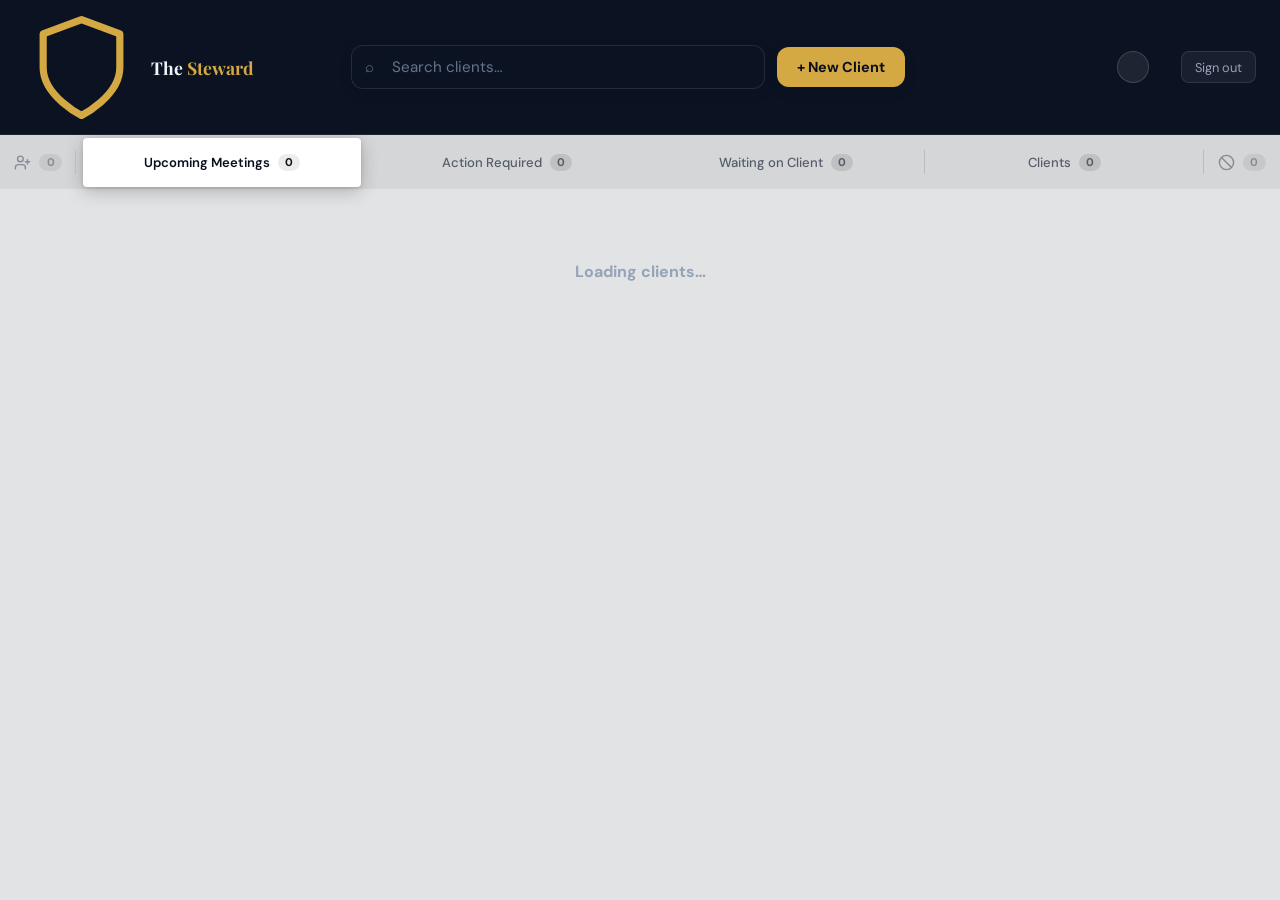
==== commit fb3b4fb8: "Load states" ====
--- a/financial-tools.html
+++ b/financial-tools.html
@@ -1082,7 +1082,7 @@
     <!-- Main -->
     <div class="outer">
       <div class="client-list" id="client-list">
-        <!-- populated by JS -->
+        <div class="empty" id="client-list-loading"><strong style="color:var(--muted)">Loading clients…</strong></div>
       </div>
     </div>
 
@@ -1250,14 +1250,18 @@
       } = await supabase.auth.getSession();
       if (!session) {
         location.href = "./login.html";
+        return;
       }
 
       const advisorId = session.user.id;
 
-
-      // ── Load advisor profile ──────────────────────────────────────────────────
-      const { data: advisor } = await supabase.from("advisors").select("name, company_name, logo_url, phone, linkedin_url").eq("id", advisorId).single();
-
+      // ── Load advisor profile + client list concurrently ────────────────────────
+      // Neither depends on the other — only both depend on the session above — so
+      // fetch them in parallel instead of one after another before anything renders.
+      const advisorProfileReady = supabase.from("advisors").select("name, company_name, logo_url, phone, linkedin_url").eq("id", advisorId).single();
+      loadClients();
+
+      const { data: advisor } = await advisorProfileReady;
       let advisorProfile = advisor || {};
 
       function getInitials(str) {
@@ -2104,8 +2108,9 @@
         if (e.target === this) closeModal();
       });
 
-      // ── Init ──────────────────────────────────────────────────────────────────
-      loadClients();
+      // (loadClients() is already kicked off above, right after auth, in parallel
+      // with the advisor profile fetch — see "Load advisor profile + client list
+      // concurrently".)
     </script>
   </body>
 </html>
